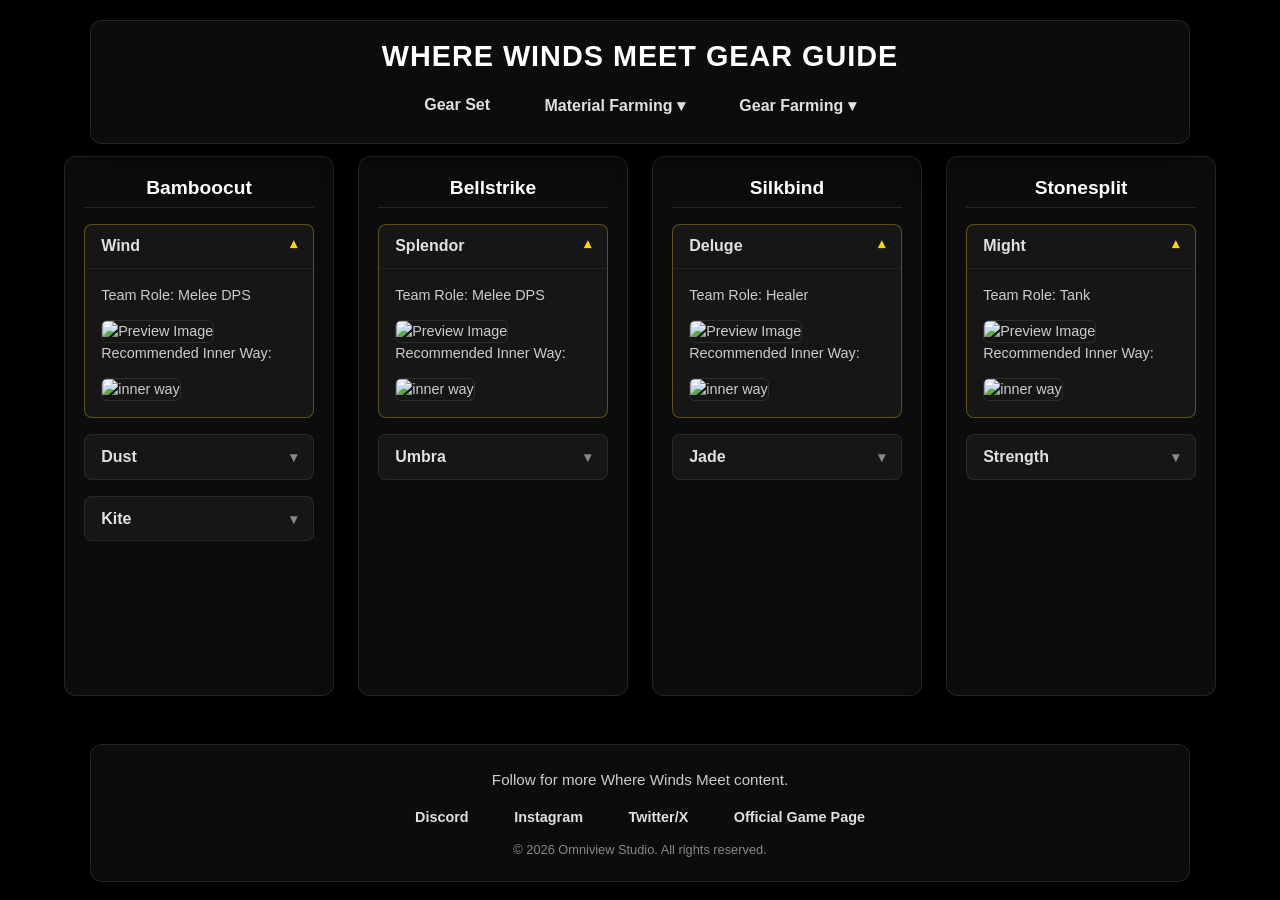
==== index.html @ 495ee138 "index.html Changed Boss locations to per weapon path" ====
<!DOCTYPE html>
<html lang="en">
<head>
  <meta charset="UTF-8">
  <meta name="viewport" content="width=device-width, initial-scale=1.0">
  <title>Gear Sets</title>
  <link rel="stylesheet" href="style.css">
</head>
<body>

  <header class="site-header">
    <h1 class="site-title">Where Winds Meet Gear Guide</h1>
    
    <nav class="main-nav">
      <ul class="nav-tabs">
        <li class="nav-item"><a href="https://omniview-studio.github.io/wwm-web/" class="nav-link">Gear Set</a></li>
        
        <!-- Dropdown Tab -->
        <li class="nav-item">
          <a href="#" class="nav-link">Material Farming ▾</a>
          <ul class="dropdown-menu">
            <li><a href="#">Qinghe</a></li>
            <li><a href="#">Kaifeng</a></li>
            <li><a href="#">Hexi</a></li>
	    <li><a href="#">Hidden Mountain</a></li>
          </ul>
        </li>
		  
		<li class="nav-item">
          <a href="#" class="nav-link">Gear Farming ▾</a>
          <ul class="dropdown-menu">
            <li><a href="#">Bamboocut</a></li>
            <li><a href="#">Bellstrike</a></li>
            <li><a href="#">Silkbind</a></li>
	    <li><a href="#">Stonesplit</a></li>
          </ul>
        </li>
		  
      </ul>
    </nav>
  </header>
	
<!-- Page Content Placeholder -->
  <main class="content-container">
  <!-- Column 1 -->
  <div class="scroll-column">
    <h2 class="column-title">Bamboocut</h2>
    
    <!-- Dropdown 1 -->
    <details class="custom-dropdown" open>
      <summary class="dropdown-header">Wind</summary>
      <div class="dropdown-content">
        <p>Team Role: Melee DPS</p>
        <img src="your-image1.jpg" alt="Preview Image" class="dropdown-img">
		<p>Recommended Inner Way:</p>
		<img src="REPLACE.jpg" alt="inner way" class="dropdown-img">
      </div>
    </details>

    <!-- Dropdown 2 -->
    <details class="custom-dropdown">
      <summary class="dropdown-header">Dust</summary>
      <div class="dropdown-content">
        <p>Team Role: Melee DPS</p>
        <img src="your-image2.jpg" alt="Preview Image" class="dropdown-img">
		<p>Recommended Inner Way:</p>
		<img src="REPLACE.jpg" alt="inner way" class="dropdown-img">
      </div>
    </details>
	  
	  <!-- Dropdown 3 -->
    <details class="custom-dropdown">
      <summary class="dropdown-header">Kite</summary>
      <div class="dropdown-content">
        <p>Team Role: Melee DPS</p>
        <img src="your-image2.jpg" alt="Preview Image" class="dropdown-img">
		<p>Recommended Inner Way:</p>
		<img src="REPLACE.jpg" alt="inner way" class="dropdown-img">
      </div>
    </details>
  </div>

  <!-- Column 2 -->
  <div class="scroll-column">
    <h2 class="column-title">Bellstrike</h2>
    
    <details class="custom-dropdown" open>
      <summary class="dropdown-header">Splendor</summary>
      <div class="dropdown-content">
        <p>Team Role: Melee DPS</p>
        <img src="your-image3.jpg" alt="Preview Image" class="dropdown-img">
		<p>Recommended Inner Way:</p>
		<img src="REPLACE.jpg" alt="inner way" class="dropdown-img">
      </div>
    </details>

    <details class="custom-dropdown">
      <summary class="dropdown-header">Umbra</summary>
      <div class="dropdown-content">
        <p>Team Role: Melee DPS</p>
        <img src="your-image4.jpg" alt="Preview Image" class="dropdown-img">
		<p>Recommended Inner Way:</p>
		<img src="REPLACE.jpg" alt="inner way" class="dropdown-img">
      </div>
    </details>
  </div>

  <!-- Column 3 -->
  <div class="scroll-column">
    <h2 class="column-title">Silkbind</h2>
    
    <details class="custom-dropdown" open>
      <summary class="dropdown-header">Deluge</summary>
      <div class="dropdown-content">
        <p>Team Role: Healer</p>
        <img src="your-image5.jpg" alt="Preview Image" class="dropdown-img">
		<p>Recommended Inner Way:</p>
		<img src="REPLACE.jpg" alt="inner way" class="dropdown-img">
      </div>
    </details>

    <details class="custom-dropdown">
      <summary class="dropdown-header">Jade</summary>
      <div class="dropdown-content">
        <p>Team Role: Ranged DPS</p>
        <img src="your-image6.jpg" alt="Preview Image" class="dropdown-img">
		<p>Recommended Inner Way:</p>
		<img src="REPLACE.jpg" alt="inner way" class="dropdown-img">
      </div>
    </details>
  </div>

  <!-- Column 4 -->
  <div class="scroll-column">
    <h2 class="column-title">Stonesplit</h2>
    
    <details class="custom-dropdown" open>
      <summary class="dropdown-header">Might</summary>
      <div class="dropdown-content">
        <p>Team Role: Tank</p>
        <img src="your-image7.jpg" alt="Preview Image" class="dropdown-img">
		<p>Recommended Inner Way:</p>
		<img src="REPLACE.jpg" alt="inner way" class="dropdown-img">
      </div>
    </details>

    <details class="custom-dropdown">
      <summary class="dropdown-header">Strength</summary>
      <div class="dropdown-content">
        <p>Team Role: Melee DPS</p>
        <img src="your-image8.jpg" alt="Preview Image" class="dropdown-img">
		<p>Recommended Inner Way:</p>
		<img src="REPLACE.jpg" alt="inner way" class="dropdown-img">
      </div>
    </details>
  </div>
</main>

  <!-- Centered Transparent Footer -->
  <footer class="site-footer">
    <!-- Short Custom Text -->
    <div class="footer-text">
      <p>Follow for more Where Winds Meet content.</p>
    </div>

    <!-- Social Media Links -->
    <ul class="footer-socials">
      <li><a href="https://discord.com/invite/wherewindsmeet" class="social-link" target="_blank" rel="noopener">Discord</a></li>
      <li><a href="https://www.instagram.com/where_winds_meet/" class="social-link" target="_blank" rel="noopener">Instagram</a></li>
      <li><a href="https://x.com/WhereWindsMeet_" class="social-link" target="_blank" rel="noopener">Twitter/X</a></li>
	  <li><a href="https://www.wherewindsmeetgame.com/" class="social-link" target="_blank" rel="noopener">Official Game Page</a></li>
    </ul>

    <!-- Optional Copyright Line -->
    <div class="footer-copyright">
      <p>&copy; 2026 Omniview Studio. All rights reserved.</p>
    </div>
  </footer>
</body>
</html>	
</body>
</html>
---- style.css ----
/*   1. Base & Reset */
* {
  margin: 0;
  padding: 0;
  box-sizing: border-box;
  font-family: 'Segoe UI', Tahoma, Geneva, Verdana, sans-serif;
}

body {
  min-height: 100vh;
  background: linear-gradient(rgba(0, 0, 0, 0.7), rgba(0, 0, 0, 0.7));
  background-size: cover;
  background-position: center;
  background-repeat: no-repeat;
  background-attachment: fixed;
  background-color: #000; /* Fallback solid black */
  color: #ffffff;
}

/*   2. Centered Dark Transparent Header */
.site-header {
  position: sticky;
  top: 20px;
  width: 90%;
  max-width: 1100px;
  margin: 0 auto;
  
  /* Dark semi-transparency with glassmorphism blur */
  background-color: rgba(15, 15, 15, 0.85);
  backdrop-filter: blur(12px);
  -webkit-backdrop-filter: blur(12px);
  
  border-radius: 12px;
  box-shadow: 0 8px 32px rgba(0, 0, 0, 0.6);
  border: 1px solid rgba(255, 255, 255, 0.1);
  
  display: flex;
  flex-direction: column;
  align-items: center;
  padding: 1.2rem 2rem;
  z-index: 1000;
}

.site-title {
  font-size: 1.8rem;
  font-weight: 700;
  color: #ffffff;
  margin-bottom: 0.8rem;
  text-transform: uppercase;
  letter-spacing: 1px;
}

/*   3. Dropdown Navigation Tabs */
.main-nav {
  width: 100%;
}

.nav-tabs {
  list-style: none;
  display: flex;
  justify-content: center;
  gap: 1rem;
}

.nav-item {
  position: relative;
}

.nav-link {
  display: block;
  padding: 0.6rem 1.2rem;
  text-decoration: none;
  color: #e0e0e0;
  font-weight: 600;
  border-radius: 6px;
  transition: all 0.3s ease;
}

.nav-link:hover,
.nav-item:hover > .nav-link {
  background-color: rgba(255, 215, 0, 0.1);
  color: #ffd700; 
}

/* Dropdown Menu Box */
.dropdown-menu {
  position: absolute;
  top: 100%;
  left: 50%;
  transform: translateX(-50%);
  list-style: none;
  background-color: rgba(20, 20, 20, 0.95);
  backdrop-filter: blur(8px);
  min-width: 180px;
  padding: 0.5rem 0;
  border-radius: 8px;
  box-shadow: 0 10px 25px rgba(0, 0, 0, 0.5);
  border: 1px solid rgba(255, 255, 255, 0.08);
  
  /* Hidden state */
  opacity: 0;
  visibility: hidden;
  transform: translateX(-50%) translateY(10px);
  transition: all 0.3s ease;
}

/* Show Dropdown on Hover */
.nav-item:hover .dropdown-menu {
  opacity: 1;
  visibility: visible;
  transform: translateX(-50%) translateY(0);
}

/* Dropdown Items */
.dropdown-menu li a {
  display: block;
  padding: 0.6rem 1.2rem;
  text-decoration: none;
  color: #e0e0e0;
  font-size: 0.95rem;
  transition: all 0.2s ease;
}

.dropdown-menu li a:hover {
  background-color: rgba(255, 215, 0, 0.15);
  color: #ffd700;
}

/*   4. Centered Dark Transparent Footer */
.site-footer {
  margin: 3rem auto 2rem auto;
  width: 90%;
  max-width: 1100px;
  
  background-color: rgba(15, 15, 15, 0.85);
  backdrop-filter: blur(12px);
  -webkit-backdrop-filter: blur(12px);
  
  border-radius: 12px;
  box-shadow: 0 8px 32px rgba(0, 0, 0, 0.6);
  border: 1px solid rgba(255, 255, 255, 0.1);
  
  padding: 1.5rem 2rem;
  display: flex;
  flex-direction: column;
  align-items: center;
  gap: 1rem;
  text-align: center;
}

/* Custom Text Section */
.footer-text {
  max-width: 600px;
}

.footer-text p {
  color: #cccccc;
  font-size: 0.95rem;
  line-height: 1.5;
}

/* Social Media Links */
.footer-socials {
  display: flex;
  gap: 1.25rem;
  list-style: none;
}

.social-link {
  text-decoration: none;
  color: #e0e0e0;
  font-weight: 600;
  font-size: 0.9rem;
  padding: 0.4rem 0.8rem;
  border-radius: 6px;
  transition: all 0.3s ease;
}

.social-link:hover {
  background-color: rgba(255, 215, 0, 0.1);
  color: #ffd700; 
}

/* Copyright Notice */
.footer-copyright {
  font-size: 0.8rem;
  color: #888888;
}
/* ==========================================================================
   5. Scrollable 4-Column Layout
   ========================================================================== */
.content-container {
  width: 90%;
  max-width: 1400px;
  margin: 2rem auto;
  display: grid;
  grid-template-columns: repeat(4, 1fr);
  gap: 1.5rem;
  height: 60vh; /* Fixed height so columns can scroll independently */
}

.scroll-column {
  background-color: rgba(15, 15, 15, 0.85);
  backdrop-filter: blur(12px);
  -webkit-backdrop-filter: blur(12px);
  border-radius: 12px;
  border: 1px solid rgba(255, 255, 255, 0.1);
  box-shadow: 0 8px 32px rgba(0, 0, 0, 0.6);
  padding: 1.2rem;
  
  /* Independent scrolling */
  overflow-y: auto;
  max-height: 100%;
}

/* Custom Scrollbar for Columns */
.scroll-column::-webkit-scrollbar {
  width: 6px;
}

.scroll-column::-webkit-scrollbar-track {
  background: rgba(250, 250, 250, 0.05);
  border-radius: 8px;
}

.scroll-column::-webkit-scrollbar-thumb {
  background: rgba(255, 215, 0, 0.4); /* Subtle Gold scrollbar */
  border-radius: 8px;
}

.scroll-column::-webkit-scrollbar-thumb:hover {
  background: #ffd700;
}

.column-title {
  font-size: 1.2rem;
  color: #ffffff;
  margin-bottom: 1rem;
  text-align: center;
  border-bottom: 1px solid rgba(255, 255, 255, 0.1);
  padding-bottom: 0.5rem;
}

/*   6. Dropdown Text & Image Accordions */
.custom-dropdown {
  background-color: rgba(30, 30, 30, 0.6);
  border: 1px solid rgba(255, 255, 255, 0.08);
  border-radius: 8px;
  margin-bottom: 1rem;
  overflow: hidden;
  transition: border-color 0.3s ease;
}

.custom-dropdown[open] {
  border-color: rgba(255, 215, 0, 0.3);
}

.dropdown-header {
  padding: 0.8rem 1rem;
  font-weight: 600;
  color: #e0e0e0;
  cursor: pointer;
  list-style: none; /* Hides default arrow */
  display: flex;
  justify-content: space-between;
  align-items: center;
  user-select: none;
  transition: all 0.3s ease;
}

/* Custom Gold Dropdown Indicator Arrow */
.dropdown-header::after {
  content: "▾";
  color: #888;
  font-size: 0.9rem;
  transition: transform 0.3s ease, color 0.3s ease;
}

.custom-dropdown[open] .dropdown-header::after {
  transform: rotate(180deg);
  color: #ffd700;
}

.dropdown-header:hover {
  color: #ffd700; /* Turns Gold on Hover */
  background-color: rgba(255, 215, 0, 0.08);
}

.dropdown-content {
  padding: 1rem;
  color: #cccccc;
  font-size: 0.9rem;
  line-height: 1.5;
  border-top: 1px solid rgba(255, 255, 255, 0.05);
}

.dropdown-img {
  width: 100%;
  height: auto;
  border-radius: 6px;
  margin-top: 0.8rem;
  border: 1px solid rgba(255, 255, 255, 0.1);
}

/* Responsive adjustment for small screens */
@media (max-width: 900px) {
  .content-container {
    grid-template-columns: repeat(2, 1fr);
    height: auto;
  }
}

@media (max-width: 600px) {
  .content-container {
    grid-template-columns: 1fr;
    height: auto;
  }
}
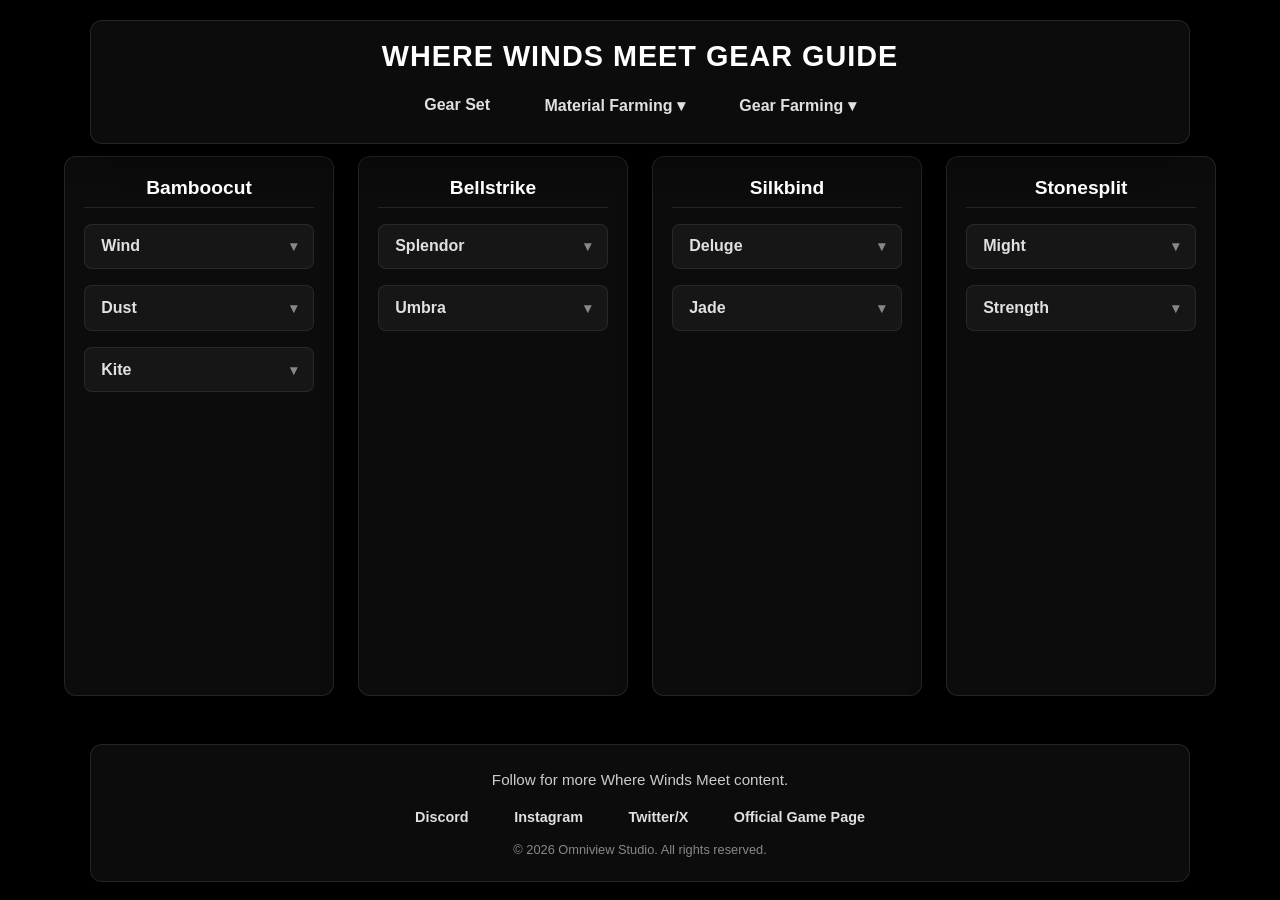
==== commit fa2433e4: "index.html make sections in 4 columns be closed at launch" ====
--- a/index.html
+++ b/index.html
@@ -47,7 +47,7 @@
     <h2 class="column-title">Bamboocut</h2>
     
     <!-- Dropdown 1 -->
-    <details class="custom-dropdown" open>
+    <details class="custom-dropdown">
       <summary class="dropdown-header">Wind</summary>
       <div class="dropdown-content">
         <p>Team Role: Melee DPS</p>
@@ -84,7 +84,7 @@
   <div class="scroll-column">
     <h2 class="column-title">Bellstrike</h2>
     
-    <details class="custom-dropdown" open>
+    <details class="custom-dropdown">
       <summary class="dropdown-header">Splendor</summary>
       <div class="dropdown-content">
         <p>Team Role: Melee DPS</p>
@@ -109,7 +109,7 @@
   <div class="scroll-column">
     <h2 class="column-title">Silkbind</h2>
     
-    <details class="custom-dropdown" open>
+    <details class="custom-dropdown">
       <summary class="dropdown-header">Deluge</summary>
       <div class="dropdown-content">
         <p>Team Role: Healer</p>
@@ -134,7 +134,7 @@
   <div class="scroll-column">
     <h2 class="column-title">Stonesplit</h2>
     
-    <details class="custom-dropdown" open>
+    <details class="custom-dropdown">
       <summary class="dropdown-header">Might</summary>
       <div class="dropdown-content">
         <p>Team Role: Tank</p>
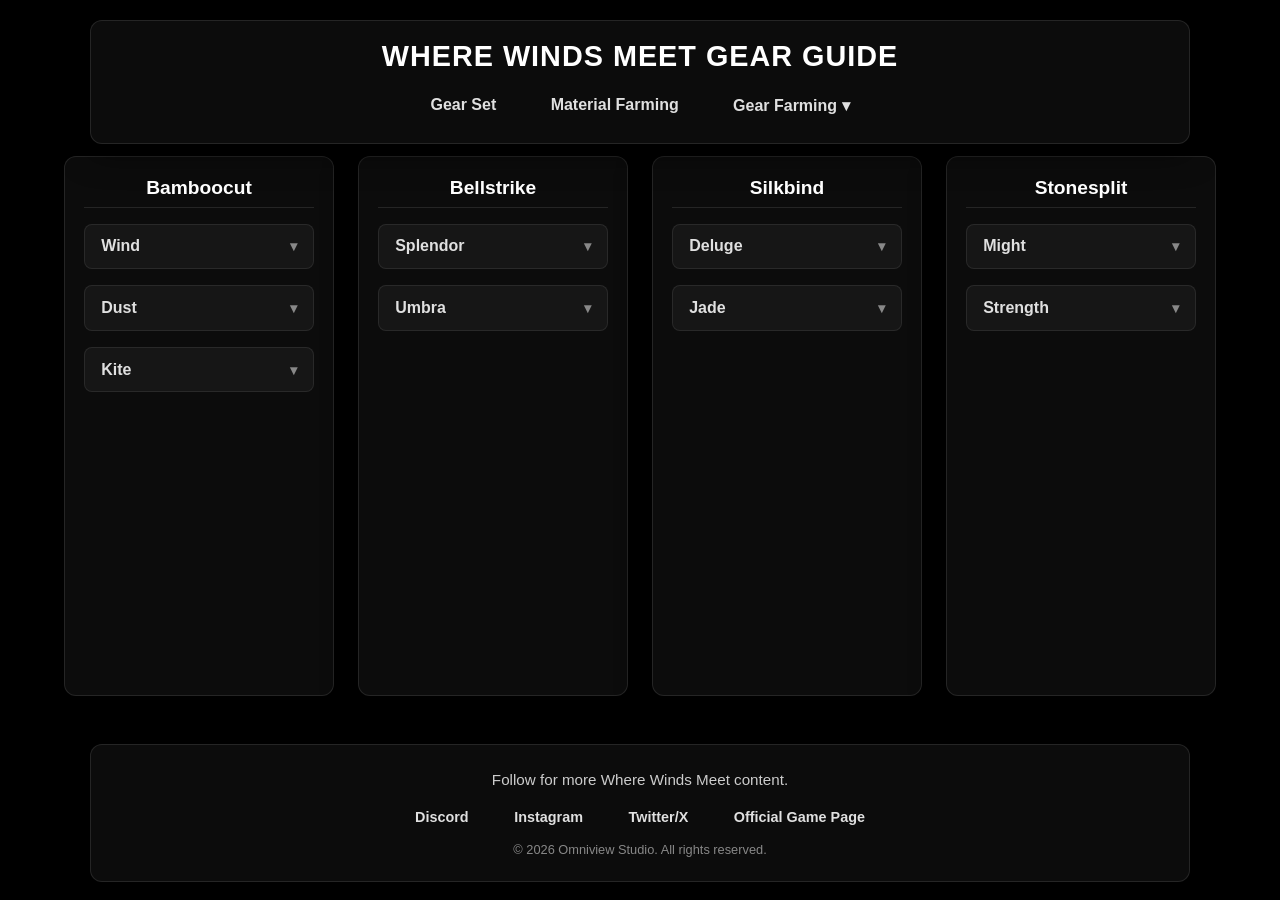
==== commit 9dd46b21: "index.html Make material farm a button instead of dropdown" ====
--- a/index.html
+++ b/index.html
@@ -14,18 +14,9 @@
     <nav class="main-nav">
       <ul class="nav-tabs">
         <li class="nav-item"><a href="https://omniview-studio.github.io/wwm-web/" class="nav-link">Gear Set</a></li>
+		<li class="nav-item"><a href="#" class="nav-link">Material Farming</a></li>
         
         <!-- Dropdown Tab -->
-        <li class="nav-item">
-          <a href="#" class="nav-link">Material Farming ▾</a>
-          <ul class="dropdown-menu">
-            <li><a href="#">Qinghe</a></li>
-            <li><a href="#">Kaifeng</a></li>
-            <li><a href="#">Hexi</a></li>
-	    <li><a href="#">Hidden Mountain</a></li>
-          </ul>
-        </li>
-		  
 		<li class="nav-item">
           <a href="#" class="nav-link">Gear Farming ▾</a>
           <ul class="dropdown-menu">
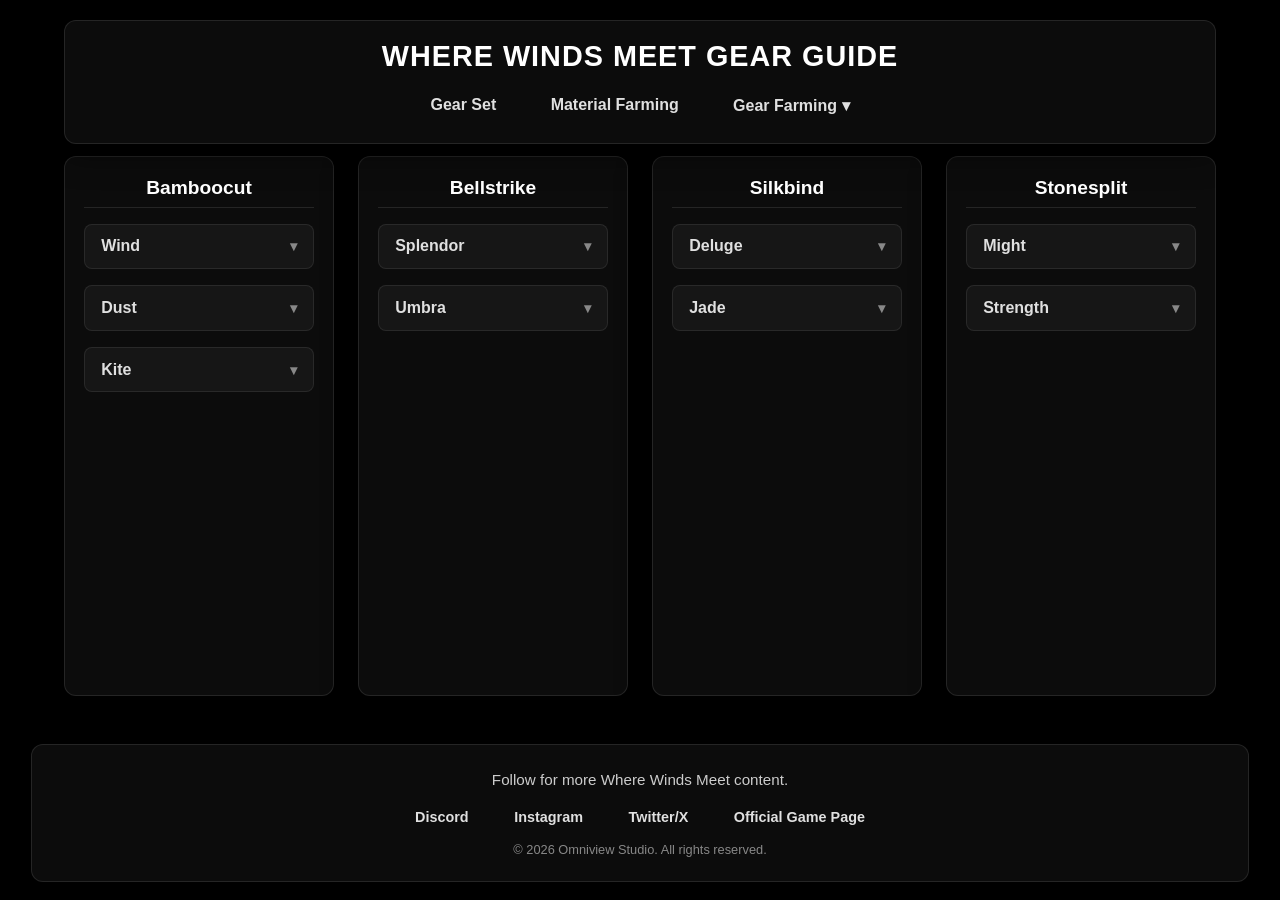
==== commit 571e5dfb: "index.html" ====
--- a/index.html
+++ b/index.html
@@ -3,7 +3,7 @@
 <head>
   <meta charset="UTF-8">
   <meta name="viewport" content="width=device-width, initial-scale=1.0">
-  <title>Gear Sets</title>
+  <title>Gear Set</title>
   <link rel="stylesheet" href="style.css">
 </head>
 <body>
@@ -13,17 +13,17 @@
     
     <nav class="main-nav">
       <ul class="nav-tabs">
-        <li class="nav-item"><a href="https://omniview-studio.github.io/wwm-web/" class="nav-link">Gear Set</a></li>
-		<li class="nav-item"><a href="#" class="nav-link">Material Farming</a></li>
+        <li class="nav-item"><a href="index.html" class="nav-link">Gear Set</a></li>
+        <li class="nav-item"><a href="material_farm.html" class="nav-link">Material Farming</a></li>
         
         <!-- Dropdown Tab -->
 		<li class="nav-item">
           <a href="#" class="nav-link">Gear Farming ▾</a>
           <ul class="dropdown-menu">
-            <li><a href="#">Bamboocut</a></li>
-            <li><a href="#">Bellstrike</a></li>
-            <li><a href="#">Silkbind</a></li>
-	    <li><a href="#">Stonesplit</a></li>
+            <li><a href="gear_farm-BAMBOOCUT.html">Bamboocut</a></li>
+            <li><a href="gear_farm-BELLSTRIKE.html">Bellstrike</a></li>
+            <li><a href="gear_farm-SILKBIND.html">Silkbind</a></li>
+            <li><a href="gear_farm-STONESPLIT.html">Stonesplit</a></li>
           </ul>
         </li>
 		  
@@ -169,5 +169,3 @@
   </footer>
 </body>
 </html>	
-</body>
-</html>
--- a/style.css
+++ b/style.css
@@ -8,12 +8,13 @@
 
 body {
   min-height: 100vh;
-  background: linear-gradient(rgba(0, 0, 0, 0.7), rgba(0, 0, 0, 0.7));
+  /* Replace 'background.jpg' with your background image path */
+  background: linear-gradient(rgba(0, 0, 0, 0.7), rgba(0, 0, 0, 0.7)), url('background.jpg');
   background-size: cover;
   background-position: center;
   background-repeat: no-repeat;
   background-attachment: fixed;
-  background-color: #000; /* Fallback solid black */
+  background-color: #000;
   color: #ffffff;
 }
 
@@ -22,10 +23,9 @@
   position: sticky;
   top: 20px;
   width: 90%;
-  max-width: 1100px;
+  max-width: 1400px;
   margin: 0 auto;
   
-  /* Dark semi-transparency with glassmorphism blur */
   background-color: rgba(15, 15, 15, 0.85);
   backdrop-filter: blur(12px);
   -webkit-backdrop-filter: blur(12px);
@@ -50,7 +50,7 @@
   letter-spacing: 1px;
 }
 
-/*   3. Dropdown Navigation Tabs */
+/* 3. Dropdown Navigation Tabs */
 .main-nav {
   width: 100%;
 }
@@ -79,10 +79,9 @@
 .nav-link:hover,
 .nav-item:hover > .nav-link {
   background-color: rgba(255, 215, 0, 0.1);
-  color: #ffd700; 
-}
-
-/* Dropdown Menu Box */
+  color: #ffd700; /* Gold */
+}
+
 .dropdown-menu {
   position: absolute;
   top: 100%;
@@ -97,21 +96,18 @@
   box-shadow: 0 10px 25px rgba(0, 0, 0, 0.5);
   border: 1px solid rgba(255, 255, 255, 0.08);
   
-  /* Hidden state */
   opacity: 0;
   visibility: hidden;
   transform: translateX(-50%) translateY(10px);
   transition: all 0.3s ease;
 }
 
-/* Show Dropdown on Hover */
 .nav-item:hover .dropdown-menu {
   opacity: 1;
   visibility: visible;
   transform: translateX(-50%) translateY(0);
 }
 
-/* Dropdown Items */
 .dropdown-menu li a {
   display: block;
   padding: 0.6rem 1.2rem;
@@ -126,20 +122,129 @@
   color: #ffd700;
 }
 
-/*   4. Centered Dark Transparent Footer */
-.site-footer {
-  margin: 3rem auto 2rem auto;
+/*   4. Scrollable 4-Column Layout */
+.content-container {
   width: 90%;
-  max-width: 1100px;
-  
+  max-width: 1400px;
+  margin: 2rem auto;
+  display: grid;
+  grid-template-columns: repeat(4, 1fr);
+  gap: 1.5rem;
+  height: 60vh;
+}
+
+.scroll-column {
   background-color: rgba(15, 15, 15, 0.85);
   backdrop-filter: blur(12px);
   -webkit-backdrop-filter: blur(12px);
-  
+  border-radius: 12px;
+  border: 1px solid rgba(255, 255, 255, 0.1);
+  box-shadow: 0 8px 32px rgba(0, 0, 0, 0.6);
+  padding: 1.2rem;
+  overflow-y: auto;
+  max-height: 100%;
+}
+
+/* Gold Scrollbars */
+.scroll-column::-webkit-scrollbar {
+  width: 6px;
+}
+
+.scroll-column::-webkit-scrollbar-track {
+  background: rgba(250, 250, 250, 0.05);
+  border-radius: 8px;
+}
+
+.scroll-column::-webkit-scrollbar-thumb {
+  background: rgba(255, 215, 0, 0.4);
+  border-radius: 8px;
+}
+
+.scroll-column::-webkit-scrollbar-thumb:hover {
+  background: #ffd700;
+}
+
+.column-title {
+  font-size: 1.2rem;
+  color: #ffffff;
+  margin-bottom: 1rem;
+  text-align: center;
+  border-bottom: 1px solid rgba(255, 255, 255, 0.1);
+  padding-bottom: 0.5rem;
+}
+
+/*   5. Dropdown Text & Image Accordions */
+.custom-dropdown {
+  background-color: rgba(30, 30, 30, 0.6);
+  border: 1px solid rgba(255, 255, 255, 0.08);
+  border-radius: 8px;
+  margin-bottom: 1rem;
+  overflow: hidden;
+  transition: border-color 0.3s ease;
+}
+
+.custom-dropdown[open] {
+  border-color: rgba(255, 215, 0, 0.3);
+}
+
+.dropdown-header {
+  padding: 0.8rem 1rem;
+  font-weight: 600;
+  color: #e0e0e0;
+  cursor: pointer;
+  list-style: none;
+  display: flex;
+  justify-content: space-between;
+  align-items: center;
+  user-select: none;
+  transition: all 0.3s ease;
+}
+
+.dropdown-header::after {
+  content: "▾";
+  color: #888;
+  font-size: 0.9rem;
+  transition: transform 0.3s ease, color 0.3s ease;
+}
+
+.custom-dropdown[open] .dropdown-header::after {
+  transform: rotate(180deg);
+  color: #ffd700;
+}
+
+.dropdown-header:hover {
+  color: #ffd700;
+  background-color: rgba(255, 215, 0, 0.08);
+}
+
+.dropdown-content {
+  padding: 1rem;
+  color: #cccccc;
+  font-size: 0.9rem;
+  line-height: 1.5;
+  border-top: 1px solid rgba(255, 255, 255, 0.05);
+}
+
+.dropdown-img {
+  width: 100%;
+  height: auto;
+  border-radius: 6px;
+  margin-top: 0.8rem;
+  border: 1px solid rgba(255, 255, 255, 0.1);
+}
+
+/*   6. Centered Dark Transparent Footer */
+.site-footer {
+  all: unset;
+  margin: 3rem auto 2rem auto;
+  width: 90%;
+  max-width: 1400px;
+  background-color: rgba(15, 15, 15, 0.85);
+  backdrop-filter: blur(12px);
+  -webkit-backdrop-filter: blur(12px);
   border-radius: 12px;
   box-shadow: 0 8px 32px rgba(0, 0, 0, 0.6);
   border: 1px solid rgba(255, 255, 255, 0.1);
-  
   padding: 1.5rem 2rem;
   display: flex;
   flex-direction: column;
@@ -148,18 +253,12 @@
   text-align: center;
 }
 
-/* Custom Text Section */
-.footer-text {
-  max-width: 600px;
-}
-
 .footer-text p {
   color: #cccccc;
   font-size: 0.95rem;
   line-height: 1.5;
 }
 
-/* Social Media Links */
 .footer-socials {
   display: flex;
   gap: 1.25rem;
@@ -178,131 +277,15 @@
 
 .social-link:hover {
   background-color: rgba(255, 215, 0, 0.1);
-  color: #ffd700; 
-}
-
-/* Copyright Notice */
+  color: #ffd700;
+}
+
 .footer-copyright {
   font-size: 0.8rem;
   color: #888888;
 }
-/* ==========================================================================
-   5. Scrollable 4-Column Layout
-   ========================================================================== */
-.content-container {
-  width: 90%;
-  max-width: 1400px;
-  margin: 2rem auto;
-  display: grid;
-  grid-template-columns: repeat(4, 1fr);
-  gap: 1.5rem;
-  height: 60vh; /* Fixed height so columns can scroll independently */
-}
-
-.scroll-column {
-  background-color: rgba(15, 15, 15, 0.85);
-  backdrop-filter: blur(12px);
-  -webkit-backdrop-filter: blur(12px);
-  border-radius: 12px;
-  border: 1px solid rgba(255, 255, 255, 0.1);
-  box-shadow: 0 8px 32px rgba(0, 0, 0, 0.6);
-  padding: 1.2rem;
-  
-  /* Independent scrolling */
-  overflow-y: auto;
-  max-height: 100%;
-}
-
-/* Custom Scrollbar for Columns */
-.scroll-column::-webkit-scrollbar {
-  width: 6px;
-}
-
-.scroll-column::-webkit-scrollbar-track {
-  background: rgba(250, 250, 250, 0.05);
-  border-radius: 8px;
-}
-
-.scroll-column::-webkit-scrollbar-thumb {
-  background: rgba(255, 215, 0, 0.4); /* Subtle Gold scrollbar */
-  border-radius: 8px;
-}
-
-.scroll-column::-webkit-scrollbar-thumb:hover {
-  background: #ffd700;
-}
-
-.column-title {
-  font-size: 1.2rem;
-  color: #ffffff;
-  margin-bottom: 1rem;
-  text-align: center;
-  border-bottom: 1px solid rgba(255, 255, 255, 0.1);
-  padding-bottom: 0.5rem;
-}
-
-/*   6. Dropdown Text & Image Accordions */
-.custom-dropdown {
-  background-color: rgba(30, 30, 30, 0.6);
-  border: 1px solid rgba(255, 255, 255, 0.08);
-  border-radius: 8px;
-  margin-bottom: 1rem;
-  overflow: hidden;
-  transition: border-color 0.3s ease;
-}
-
-.custom-dropdown[open] {
-  border-color: rgba(255, 215, 0, 0.3);
-}
-
-.dropdown-header {
-  padding: 0.8rem 1rem;
-  font-weight: 600;
-  color: #e0e0e0;
-  cursor: pointer;
-  list-style: none; /* Hides default arrow */
-  display: flex;
-  justify-content: space-between;
-  align-items: center;
-  user-select: none;
-  transition: all 0.3s ease;
-}
-
-/* Custom Gold Dropdown Indicator Arrow */
-.dropdown-header::after {
-  content: "▾";
-  color: #888;
-  font-size: 0.9rem;
-  transition: transform 0.3s ease, color 0.3s ease;
-}
-
-.custom-dropdown[open] .dropdown-header::after {
-  transform: rotate(180deg);
-  color: #ffd700;
-}
-
-.dropdown-header:hover {
-  color: #ffd700; /* Turns Gold on Hover */
-  background-color: rgba(255, 215, 0, 0.08);
-}
-
-.dropdown-content {
-  padding: 1rem;
-  color: #cccccc;
-  font-size: 0.9rem;
-  line-height: 1.5;
-  border-top: 1px solid rgba(255, 255, 255, 0.05);
-}
-
-.dropdown-img {
-  width: 100%;
-  height: auto;
-  border-radius: 6px;
-  margin-top: 0.8rem;
-  border: 1px solid rgba(255, 255, 255, 0.1);
-}
-
-/* Responsive adjustment for small screens */
+
+/*   7. Responsive Breakdown */
 @media (max-width: 900px) {
   .content-container {
     grid-template-columns: repeat(2, 1fr);
@@ -316,3 +299,58 @@
     height: auto;
   }
 }
+/*   8. Single Body Layout Container (Centered & Offset from Header) */
+.single-container {
+  width: 90%;
+  max-width: 900px;
+  
+  /* Top offset keeps it below the sticky header; 'auto' centers it horizontally */
+  margin: 3.5rem auto 2rem auto; 
+  
+  display: flex;
+  flex-direction: column;
+  align-items: center;
+  justify-content: center;
+}
+
+.single-card {
+  width: 100%;
+  background-color: rgba(15, 15, 15, 0.85);
+  backdrop-filter: blur(12px);
+  -webkit-backdrop-filter: blur(12px);
+  border-radius: 12px;
+  border: 1px solid rgba(255, 255, 255, 0.1);
+  box-shadow: 0 8px 32px rgba(0, 0, 0, 0.6);
+  padding: 2rem;
+  
+  /* Ensures padding doesn't overflow container width */
+  box-sizing: border-box;
+}
+/*   9. Nested Accordion Dropdowns */
+.custom-dropdown.nested-dropdown {
+  margin-top: 0.8rem;
+  margin-bottom: 0.5rem;
+  background-color: rgba(10, 10, 10, 0.5); /* Slightly darker fill */
+  border-left: 2px solid rgba(255, 215, 0, 0.3); /* Subtle gold accent line */
+}
+
+/* Slightly smaller header text for nested items */
+.nested-dropdown .dropdown-header {
+  font-size: 0.85rem;
+  padding: 0.6rem 0.8rem;
+  color: #c0c0c0;
+}
+
+/* Indent the nested content */
+.nested-dropdown .dropdown-content {
+  padding: 0.8rem;
+  background-color: rgba(5, 5, 5, 0.3);
+}
+/*   9. Gold Regular Text Styling */
+.dropdown-content p.gold-text {
+  color: #ffd700;
+  font-weight: 400;
+  margin-top: 0.8rem;
+  margin-bottom: 0.4rem;
+  line-height: 1.5;
+}
